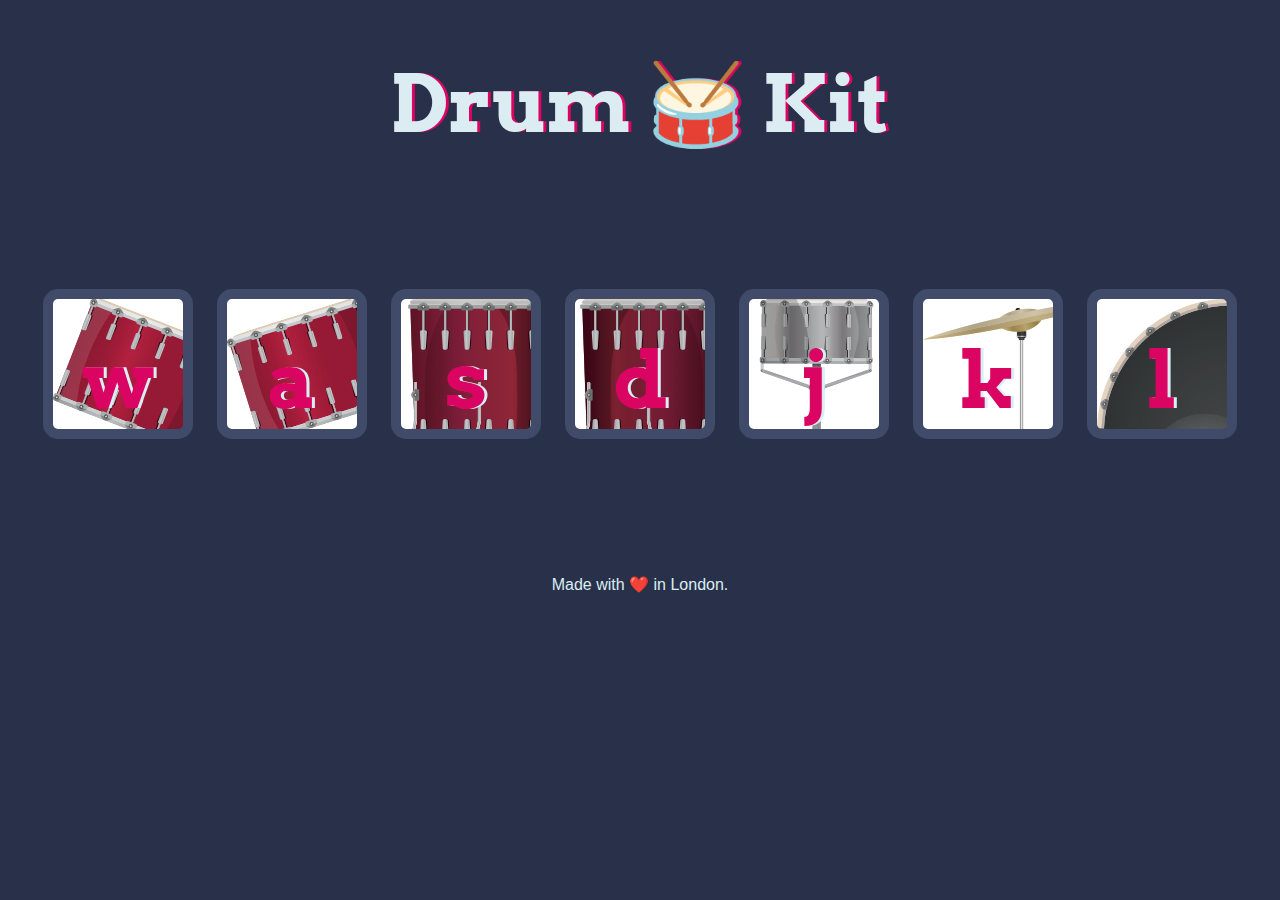
==== Drum Kit Starting Files/index.html @ 08320c67 "Add files via upload" ====
<!DOCTYPE html>
<html lang="en" dir="ltr">

<head>
  <meta charset="utf-8">
  <title>Drum Kit</title>
  <link rel="stylesheet" href="styles.css">
  <link href="https://fonts.googleapis.com/css?family=Arvo" rel="stylesheet">
</head>

<body>

  <h1 id="title">Drum 🥁 Kit</h1>
  <div class="set">
    <button class="w drum">w</button>
    <button class="a drum">a</button>
    <button class="s drum">s</button>
    <button class="d drum">d</button>
    <button class="j drum">j</button>
    <button class="k drum">k</button>
    <button class="l drum">l</button>
  </div>

  <script src="index.js" charset="utf-8"> </script>
   
  <footer>
    Made with ❤️ in London.
  </footer>
</body>

</html>
---- Drum Kit Starting Files/styles.css ----
body {
  text-align: center;
  background-color: #283149;
}

h1 {
  font-size: 5rem;
  color: #DBEDF3;
  font-family: "Arvo", cursive;
  text-shadow: 3px 0 #DA0463;

}

footer {
  color: #DBEDF3;
  font-family: sans-serif;
}

.w {
        background-image: url("images/tom1.png");
}

.a {
  background-image: url("images/tom2.png")
}

.s {
  background-image: url("images/tom3.png")
}

.d {
  background-image: url("images/tom4.png")
}

.j {
  background-image: url("images/snare.png")
}

.k {
  background-image: url("images/crash.png")
}

.l {
  background-image: url("images/kick.png")
}

.set {
  margin: 10% auto;
}

.game-over {
  background-color: red;
  opacity: 0.8;
}

.pressed {
  box-shadow: 0 3px 4px 0 #DBEDF3;
  opacity: 0.5;
}

.red {
  color: red;
}

.drum {
  outline: none;
  border: 10px solid #404B69;
  font-size: 5rem;
  font-family: 'Arvo', cursive;
  line-height: 2;
  font-weight: 900;
  color: #DA0463;
  text-shadow: 3px 0 #DBEDF3;
  border-radius: 15px;
  display: inline-block;
  width: 150px;
  height: 150px;
  text-align: center;
  margin: 10px;
  background-color: white;
}
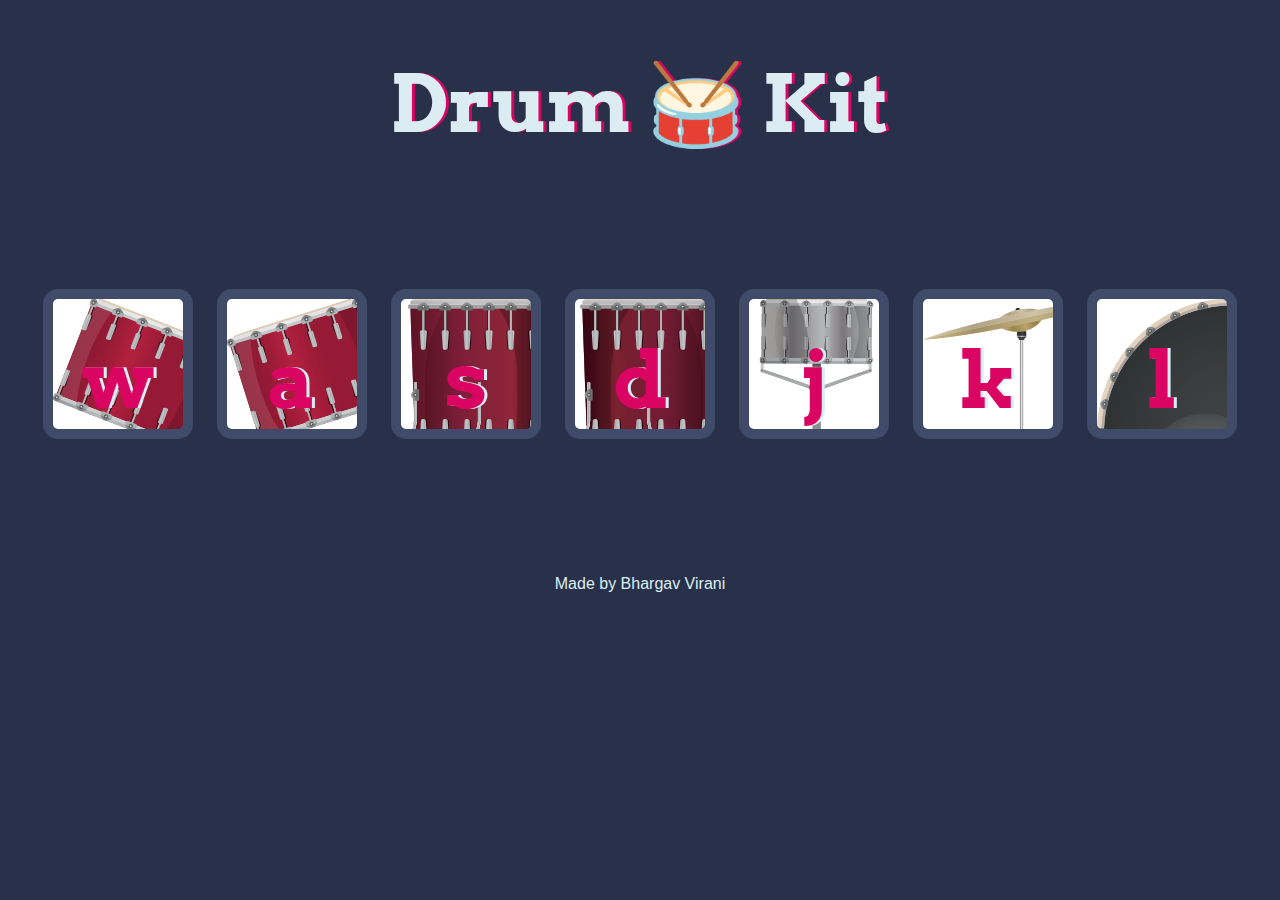
==== commit a14c3b29: "Update index.html" ====
--- a/Drum Kit Starting Files/index.html
+++ b/Drum Kit Starting Files/index.html
@@ -24,7 +24,7 @@
   <script src="index.js" charset="utf-8"> </script>
    
   <footer>
-    Made with ❤️ in London.
+    Made by Bhargav Virani
   </footer>
 </body>
 
